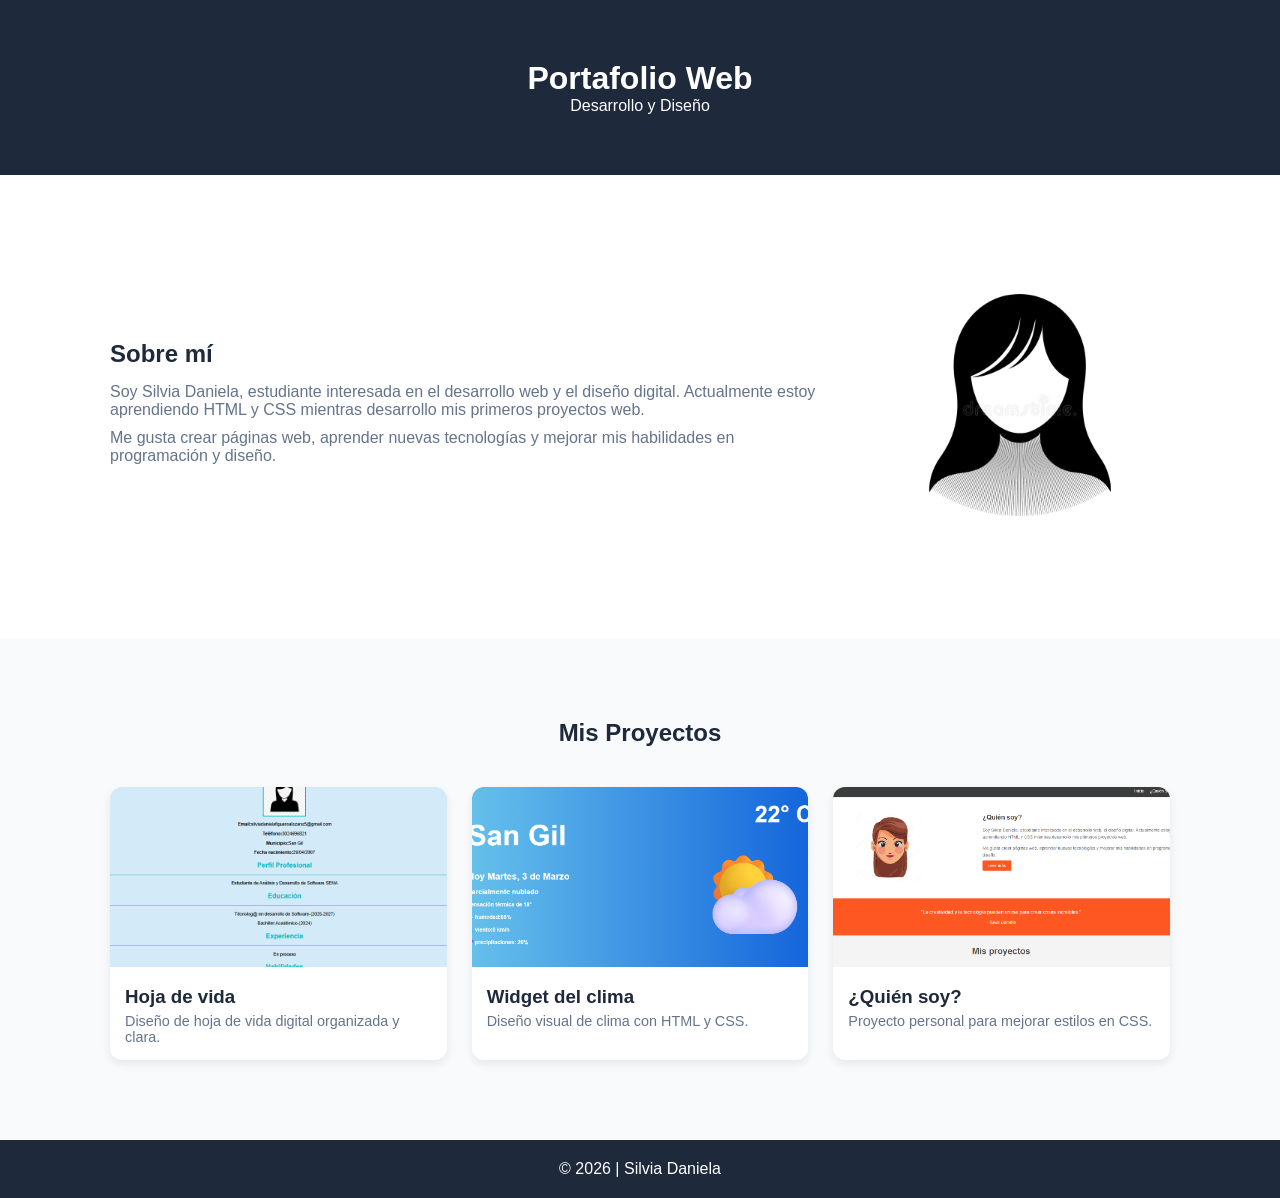
==== index.html @ f073d35b "Add files via upload" ====
<!DOCTYPE html>
<html lang="es">

<head>
    <meta charset="UTF-8">
    <meta name="viewport" content="width=device-width, initial-scale=1.0">
    <title>Portafolio | Silvia Daniela</title>
    <link rel="stylesheet" href="estilos.css">
</head>

<body>

    <header class="header">
        <div class="container">
            <h1>Portafolio Web</h1>
            <p>Desarrollo y Diseño</p>
        </div>
    </header>

    <section class="sobre-mi">
        <div class="container sobre-contenido">

            <div class="texto">
                <h2>Sobre mí</h2>
                <p>
                    Soy Silvia Daniela, estudiante interesada en el desarrollo web y el diseño digital.
                    Actualmente estoy aprendiendo HTML y CSS mientras desarrollo mis primeros proyectos web.
                </p>
                <p>
                    Me gusta crear páginas web, aprender nuevas tecnologías y mejorar mis habilidades
                    en programación y diseño.
                </p>
            </div>

            <div class="imagen">
                <img src="logo.jpeg" alt="Foto">
            </div>

        </div>
    </section>

    <main class="main">
        <div class="container">
            <h2 class="titulo-seccion">Mis Proyectos</h2>

            <div class="galeria">

                <a href="Hojadevida/" class="card">
                    <img src="proyecto3.png" alt="Proyecto hoja de vida">
                    <div class="info">
                        <h3>Hoja de vida</h3>
                        <p>Diseño de hoja de vida digital organizada y clara.</p>
                    </div>
                </a>

                <a href="Widgetdelclima/" class="card">
                    <img src="proyecto2.png" alt="Widget clima">
                    <div class="info">
                        <h3>Widget del clima</h3>
                        <p>Diseño visual de clima con HTML y CSS.</p>
                    </div>
                </a>

                <a href="Proyecto/" class="card">
                    <img src="proyecto4.png" alt="Proyecto personal">
                    <div class="info">
                        <h3>¿Quién soy?</h3>
                        <p>Proyecto personal para mejorar estilos en CSS.</p>
                    </div>
                </a>

            </div>
        </div>
    </main>

    <footer class="footer">
        <p>&copy; 2026 | Silvia Daniela</p>
    </footer>

</body>

</html>
---- estilos.css ----
:root {
    --primary: #1E293B;
    --accent: #2563EB;
    --light: #F8FAFC;
    --white: #ffffff;
    --gray: #64748B;
}

* {
    margin: 0;
    padding: 0;
    box-sizing: border-box;
}

body {
    font-family: 'Segoe UI', sans-serif;
    background: var(--light);
    color: var(--primary);
}

.container {
    max-width: 1100px;
    margin: auto;
    padding: 20px;
}

.header {
    background: var(--primary);
    color: white;
    text-align: center;
    padding: 40px 0;
}

.sobre-mi {
    background: white;
    padding: 60px 0;
}

.sobre-contenido {
    display: grid;
    grid-template-columns: 1fr 300px;
    gap: 40px;
    align-items: center;
}

.texto h2 {
    margin-bottom: 15px;
}

.texto p {
    margin-bottom: 10px;
    color: var(--gray);
}

.imagen img {
    width: 100%;
    border-radius: 12px;
}

.main {
    padding: 60px 0;
}

.titulo-seccion {
    text-align: center;
    margin-bottom: 40px;
}

.galeria {
    display: grid;
    grid-template-columns: repeat(auto-fit, minmax(280px, 1fr));
    gap: 25px;
}

.card {
    background: white;
    border-radius: 12px;
    overflow: hidden;
    text-decoration: none;
    color: inherit;
    transition: 0.3s;
    box-shadow: 0 4px 10px rgba(0,0,0,0.08);
}

.card:hover {
    transform: scale(1.03);
}

.card img {
    width: 100%;
    height: 180px;
    object-fit: cover;
}

.info {
    padding: 15px;
}

.info h3 {
    margin-bottom: 5px;
}

.info p {
    color: var(--gray);
    font-size: 0.9rem;
}

.footer {
    background: var(--primary);
    color: white;
    text-align: center;
    padding: 20px;
}
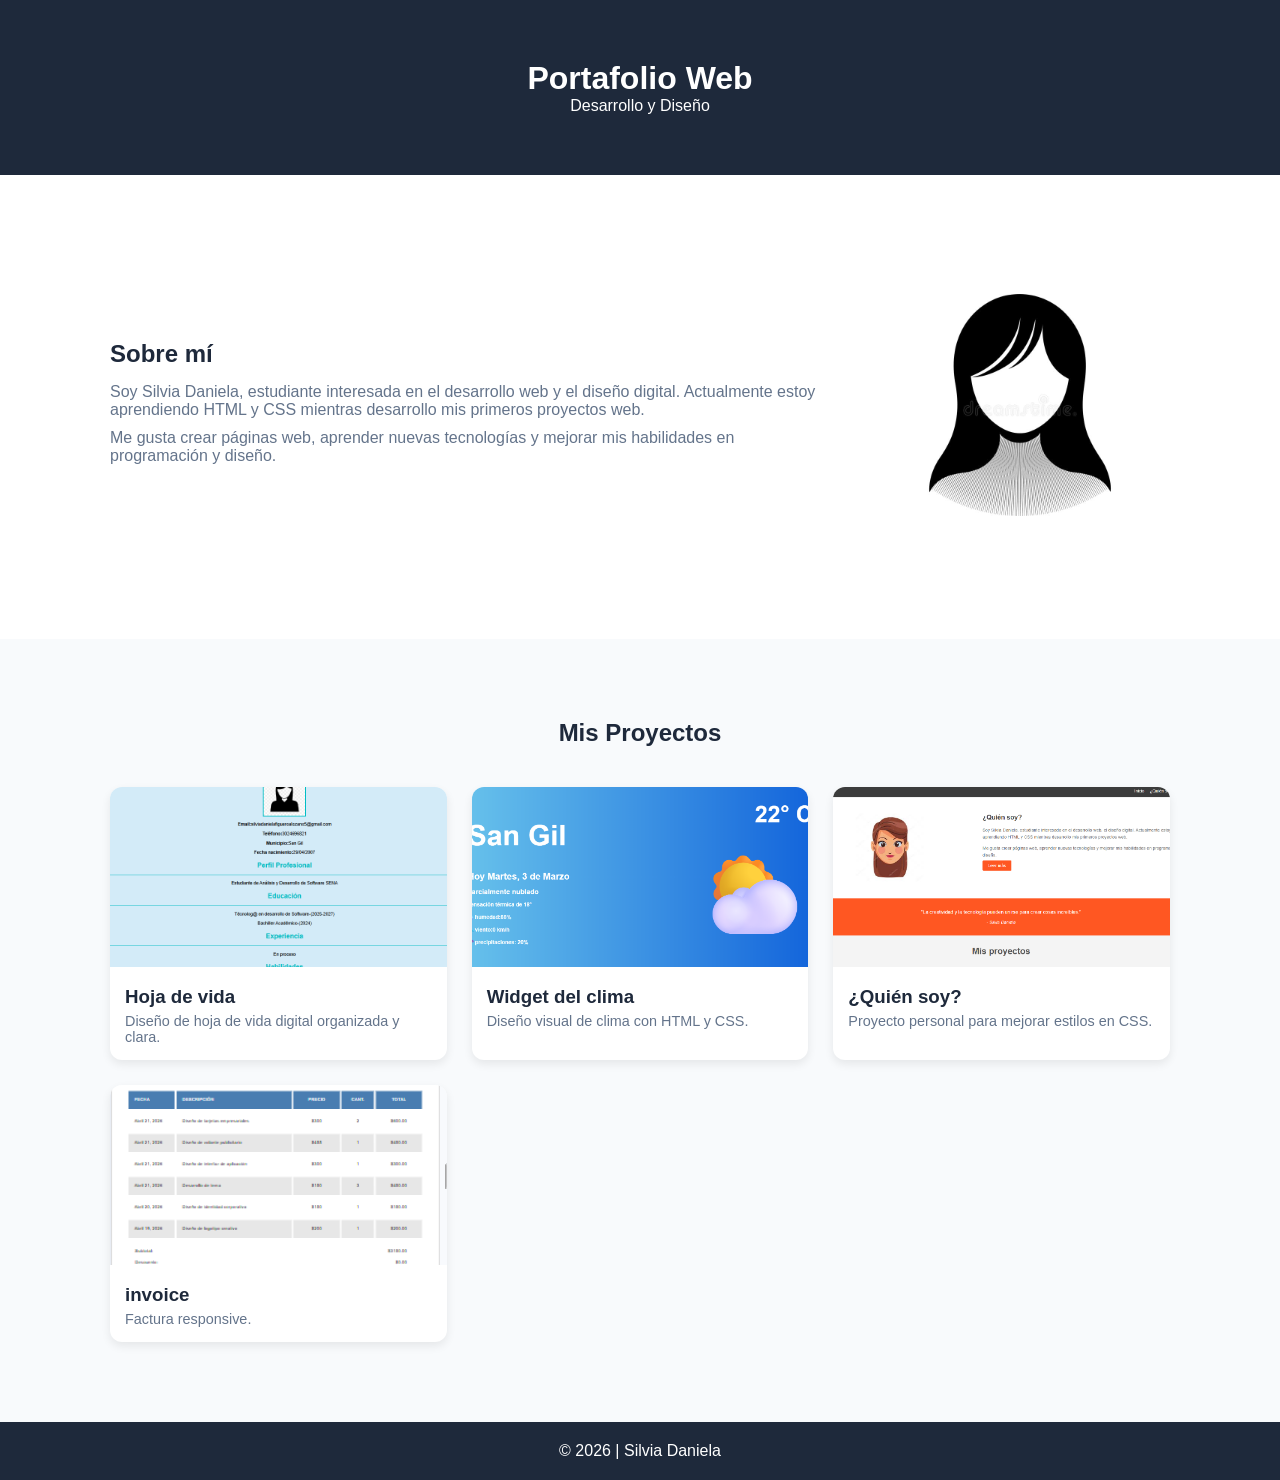
==== commit e8e4201f: "Add files via upload" ====
--- a/index.html
+++ b/index.html
@@ -69,6 +69,14 @@
                     </div>
                 </a>
 
+                <a href="invoice/" class="card">
+                    <img src="proyecto5.png" alt="Factura">
+                    <div class="info">
+                        <h3>invoice</h3>
+                        <p>Factura responsive.</p>
+                    </div>
+                </a>
+
             </div>
         </div>
     </main>
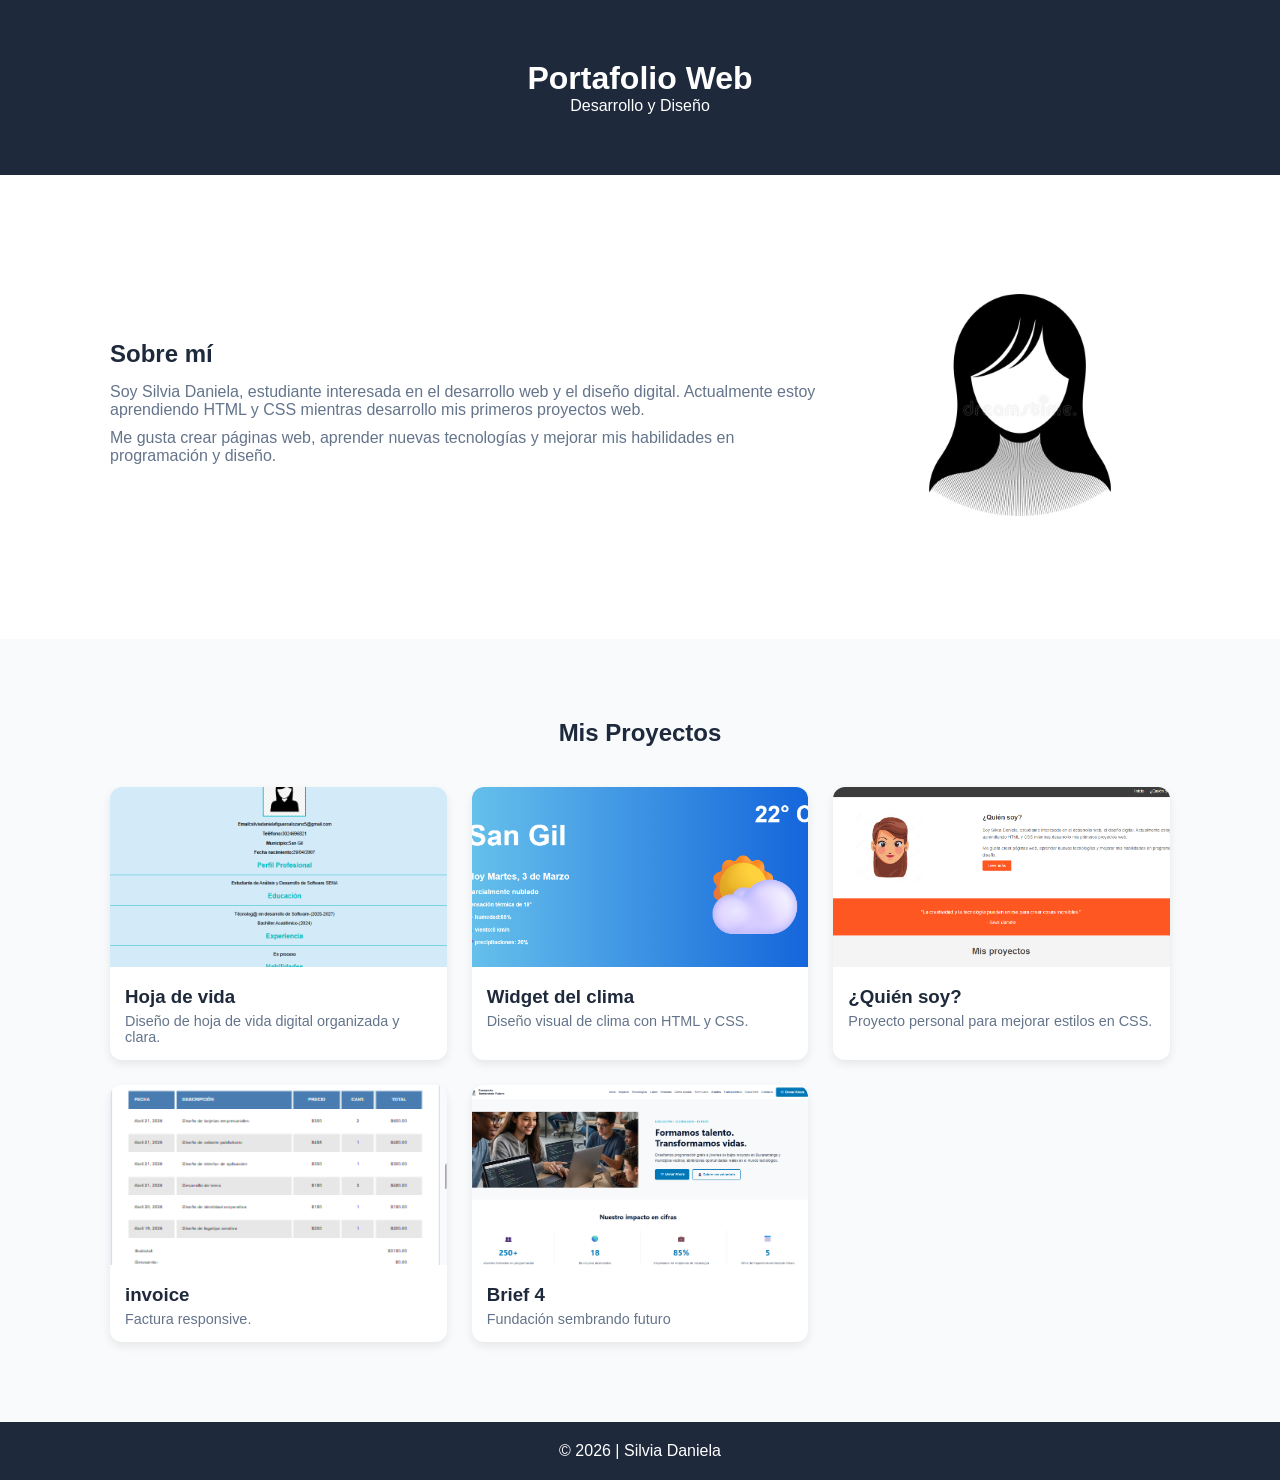
==== commit 3715bba0: "Add files via upload" ====
--- a/index.html
+++ b/index.html
@@ -77,6 +77,14 @@
                     </div>
                 </a>
 
+<a href="Brief/" class="card">
+                    <img src="proyecto6.png" alt="Fundación sembrando futuro">
+                    <div class="info">
+                        <h3>Brief 4</h3>
+                        <p>Fundación sembrando futuro</p>
+                    </div>
+                </a>
+
             </div>
         </div>
     </main>
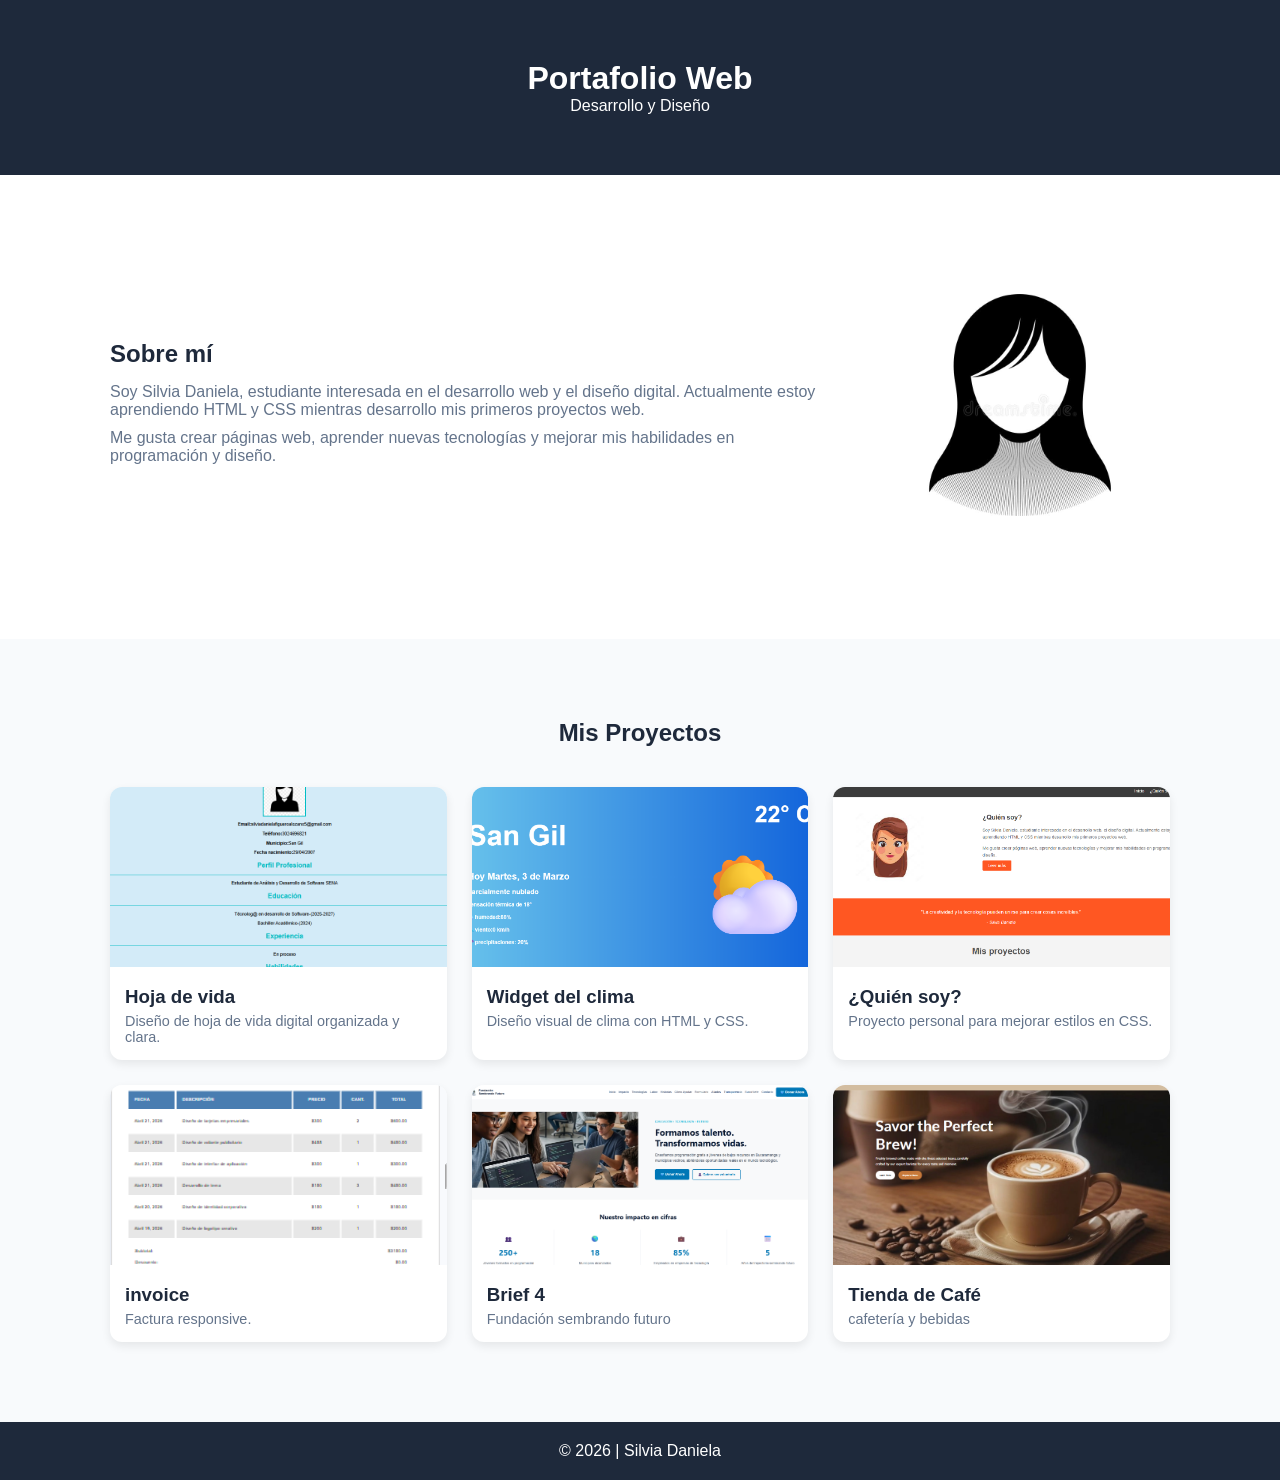
==== commit ed5cac30: "Add files via upload" ====
--- a/index.html
+++ b/index.html
@@ -85,6 +85,14 @@
                     </div>
                 </a>
 
+                <a href="PagCafe/" class="card">
+                    <img src="proyecto7.png" alt="Tienda de Cafe">
+                    <div class="info">
+                        <h3>Tienda de Café</h3>
+                        <p>cafetería y bebidas</p>
+                    </div>
+                </a>
+
             </div>
         </div>
     </main>
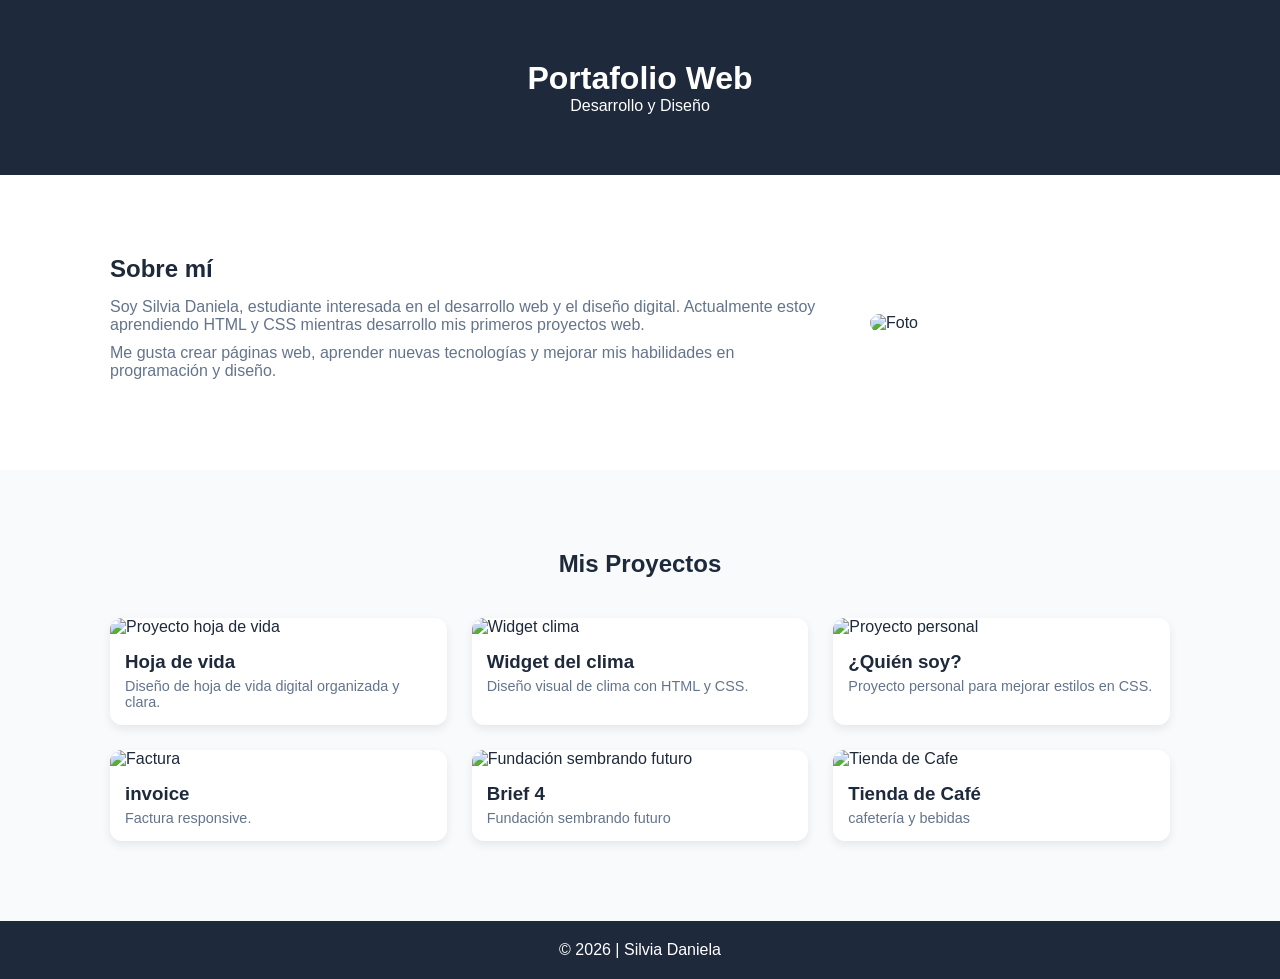
==== commit 614d07d9: "Add files via upload" ====
--- a/index.html
+++ b/index.html
@@ -33,7 +33,7 @@
             </div>
 
             <div class="imagen">
-                <img src="logo.jpeg" alt="Foto">
+                <img src="https://res.cloudinary.com/dg7dxxuj9/image/upload/q_auto/f_auto/v1781626271/logo_xyo0q1.jpg" alt="Foto">
             </div>
 
         </div>
@@ -46,7 +46,7 @@
             <div class="galeria">
 
                 <a href="Hojadevida/" class="card">
-                    <img src="proyecto3.png" alt="Proyecto hoja de vida">
+                    <img src="https://res.cloudinary.com/dg7dxxuj9/image/upload/q_auto/f_auto/v1781626349/proyecto3_zxpyms.png" alt="Proyecto hoja de vida">
                     <div class="info">
                         <h3>Hoja de vida</h3>
                         <p>Diseño de hoja de vida digital organizada y clara.</p>
@@ -54,7 +54,7 @@
                 </a>
 
                 <a href="Widgetdelclima/" class="card">
-                    <img src="proyecto2.png" alt="Widget clima">
+                    <img src="https://res.cloudinary.com/dg7dxxuj9/image/upload/q_auto/f_auto/v1781626413/proyecto2_yl90gp.png" alt="Widget clima">
                     <div class="info">
                         <h3>Widget del clima</h3>
                         <p>Diseño visual de clima con HTML y CSS.</p>
@@ -62,7 +62,7 @@
                 </a>
 
                 <a href="Proyecto/" class="card">
-                    <img src="proyecto4.png" alt="Proyecto personal">
+                    <img src="https://res.cloudinary.com/dg7dxxuj9/image/upload/q_auto/f_auto/v1781626571/proyecto4_enuvyf.png" alt="Proyecto personal">
                     <div class="info">
                         <h3>¿Quién soy?</h3>
                         <p>Proyecto personal para mejorar estilos en CSS.</p>
@@ -70,7 +70,7 @@
                 </a>
 
                 <a href="invoice/" class="card">
-                    <img src="proyecto5.png" alt="Factura">
+                    <img src="https://res.cloudinary.com/dg7dxxuj9/image/upload/q_auto/f_auto/v1781626630/proyecto5_kswamg.png" alt="Factura">
                     <div class="info">
                         <h3>invoice</h3>
                         <p>Factura responsive.</p>
@@ -78,7 +78,7 @@
                 </a>
 
 <a href="Brief/" class="card">
-                    <img src="proyecto6.png" alt="Fundación sembrando futuro">
+                    <img src="https://res.cloudinary.com/dg7dxxuj9/image/upload/q_auto/f_auto/v1781626695/proyecto6_yuists.png" alt="Fundación sembrando futuro">
                     <div class="info">
                         <h3>Brief 4</h3>
                         <p>Fundación sembrando futuro</p>
@@ -86,7 +86,7 @@
                 </a>
 
                 <a href="PagCafe/" class="card">
-                    <img src="proyecto7.png" alt="Tienda de Cafe">
+                    <img src="https://res.cloudinary.com/dg7dxxuj9/image/upload/q_auto/f_auto/v1781626750/proyecto7_axcejy.png" alt="Tienda de Cafe">
                     <div class="info">
                         <h3>Tienda de Café</h3>
                         <p>cafetería y bebidas</p>
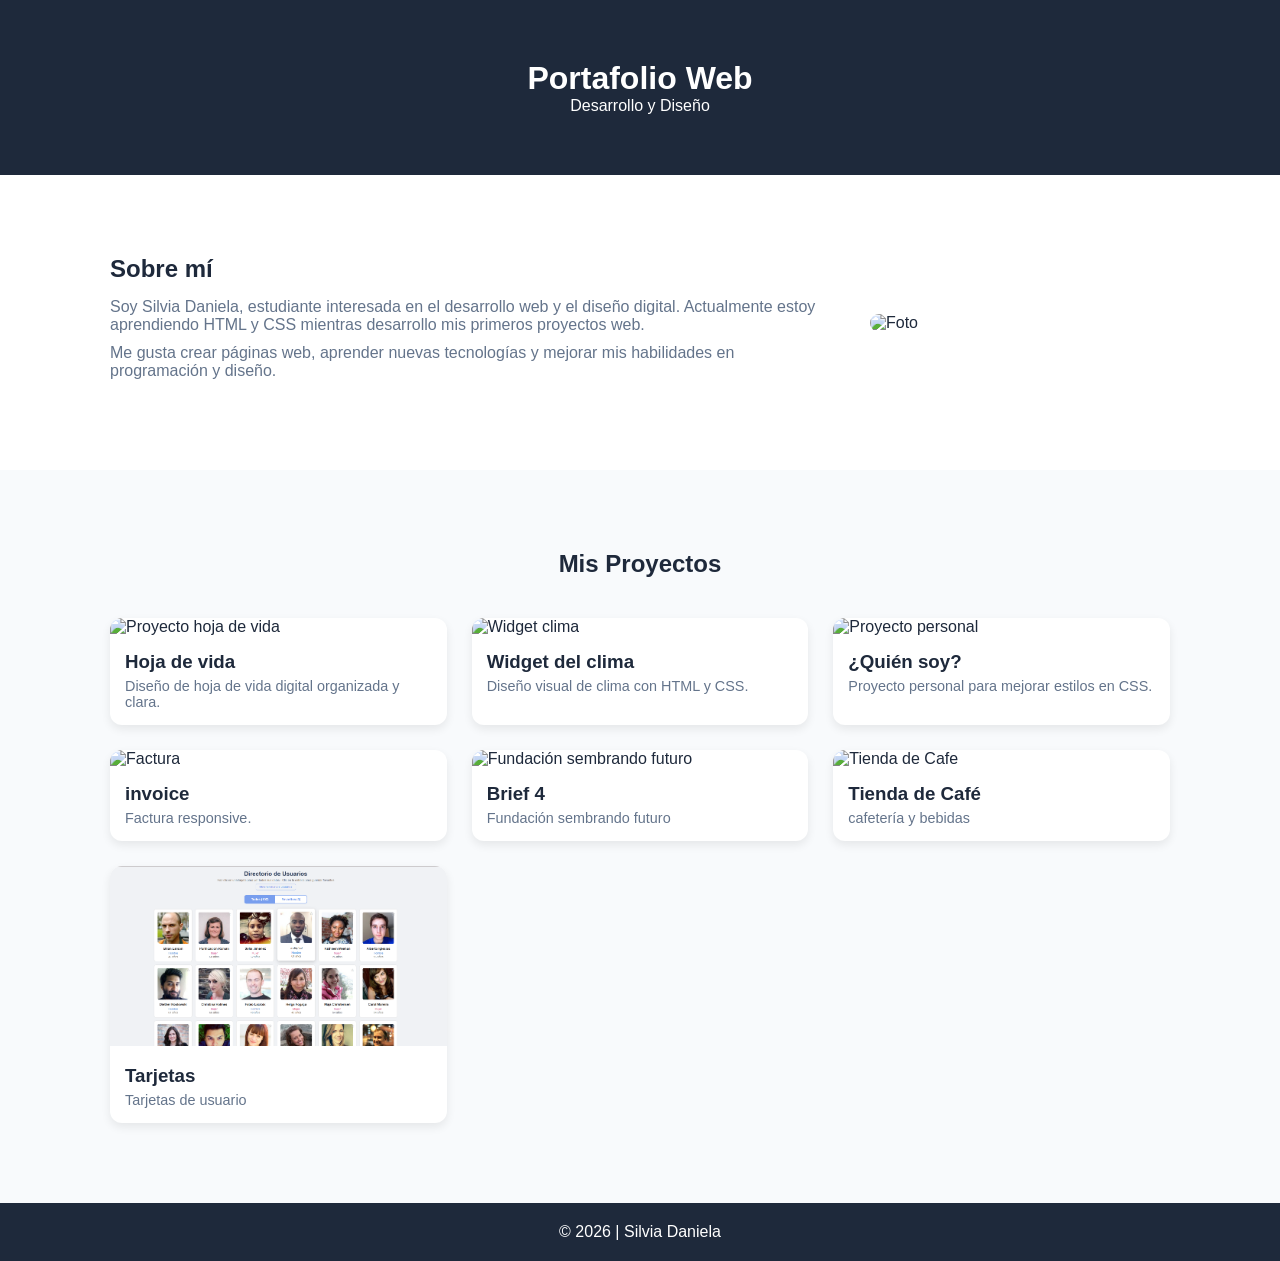
==== commit 56aa5a5f: "Add files via upload" ====
--- a/index.html
+++ b/index.html
@@ -93,6 +93,15 @@
                     </div>
                 </a>
 
+
+<a href="tarjetas/" class="card">
+                    <img src="tarjetas/tarjeta.png" alt="Tarjetas random_user">
+                    <div class="info">
+                        <h3>Tarjetas</h3>
+                        <p>Tarjetas de usuario</p>
+                    </div>
+                </a>
+
             </div>
         </div>
     </main>
